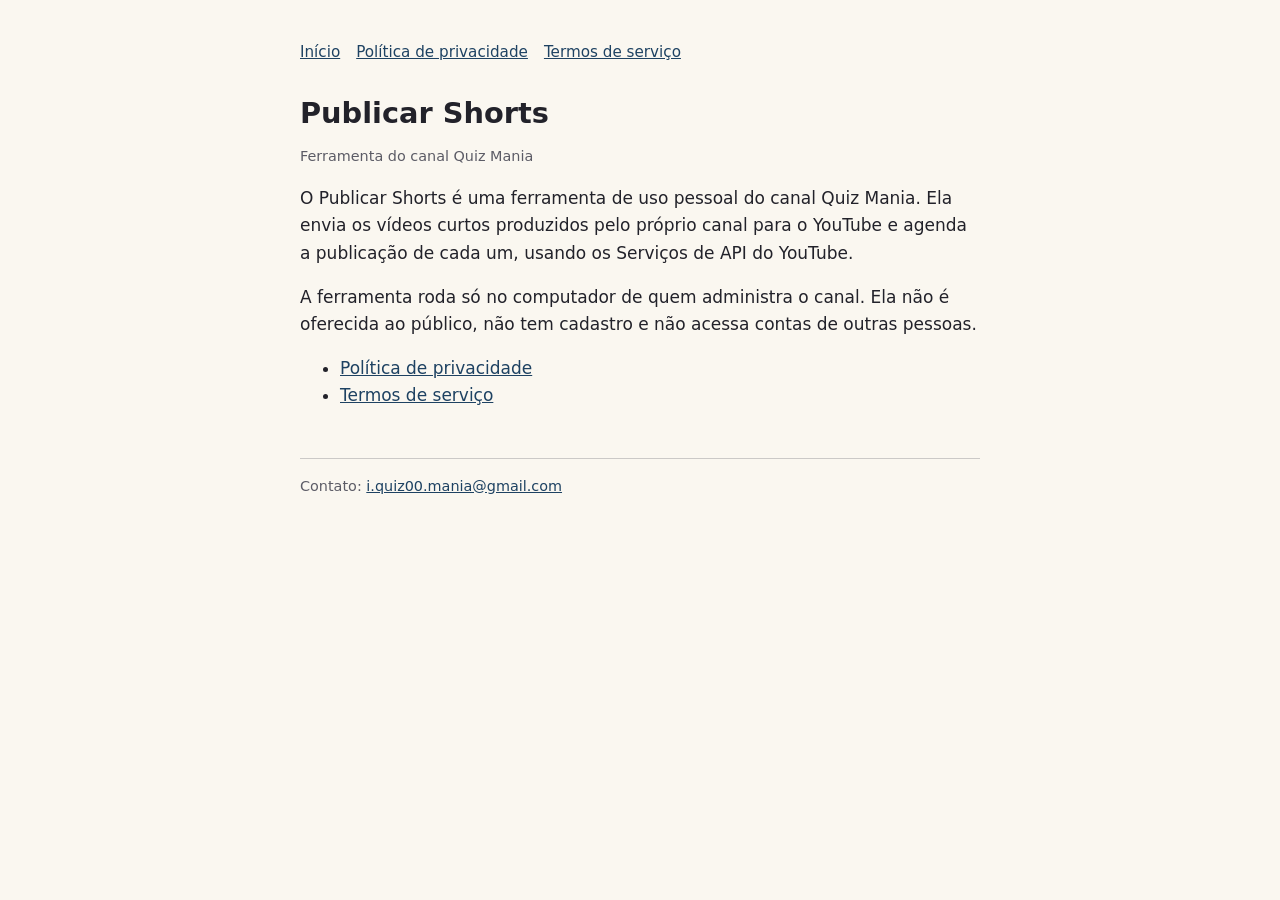
==== index.html @ 8ef25ed1 "feat: add home, privacy and terms pages for the Publicar Shorts OAuth app Google requires public lin" ====
<!doctype html>
<html lang="pt-BR">
<head>
<meta charset="utf-8">
<meta name="viewport" content="width=device-width, initial-scale=1">
<title>Publicar Shorts</title>
<link rel="stylesheet" href="estilo.css">
</head>
<body>
<main>
<nav><a href="./">Início</a><a href="privacidade.html">Política de privacidade</a><a href="termos.html">Termos de serviço</a></nav>
<h1>Publicar Shorts</h1>
<p class="meta">Ferramenta do canal Quiz Mania</p>
<p>O Publicar Shorts é uma ferramenta de uso pessoal do canal Quiz Mania. Ela envia os vídeos curtos produzidos pelo próprio canal para o YouTube e agenda a publicação de cada um, usando os Serviços de API do YouTube.</p>
<p>A ferramenta roda só no computador de quem administra o canal. Ela não é oferecida ao público, não tem cadastro e não acessa contas de outras pessoas.</p>
<ul>
  <li><a href="privacidade.html">Política de privacidade</a></li>
  <li><a href="termos.html">Termos de serviço</a></li>
</ul>
<footer>Contato: <a href="mailto:i.quiz00.mania@gmail.com">i.quiz00.mania@gmail.com</a></footer>
</main>
</body>
</html>
---- estilo.css ----
:root { --fundo: #faf7f0; --texto: #22222a; --suave: #5c5c66; --link: #1e4262; }
@media (prefers-color-scheme: dark) { :root { --fundo: #17181d; --texto: #ececf0; --suave: #a6a6b0; --link: #8fc0e4; } }
body { margin: 0; background: var(--fundo); color: var(--texto); font: 17px/1.6 system-ui, sans-serif; }
main { max-width: 680px; margin: 0 auto; padding: 40px 16px 64px; }
h1 { font-size: 1.8rem; line-height: 1.2; margin: 0 0 8px; }
h2 { font-size: 1.15rem; margin: 32px 0 8px; }
p, li { color: var(--texto); }
.meta, footer { color: var(--suave); font-size: .9rem; }
a { color: var(--link); }
nav { display: flex; gap: 16px; flex-wrap: wrap; margin-bottom: 32px; font-size: .95rem; }
footer { margin-top: 48px; border-top: 1px solid color-mix(in srgb, var(--suave) 30%, transparent); padding-top: 16px; }
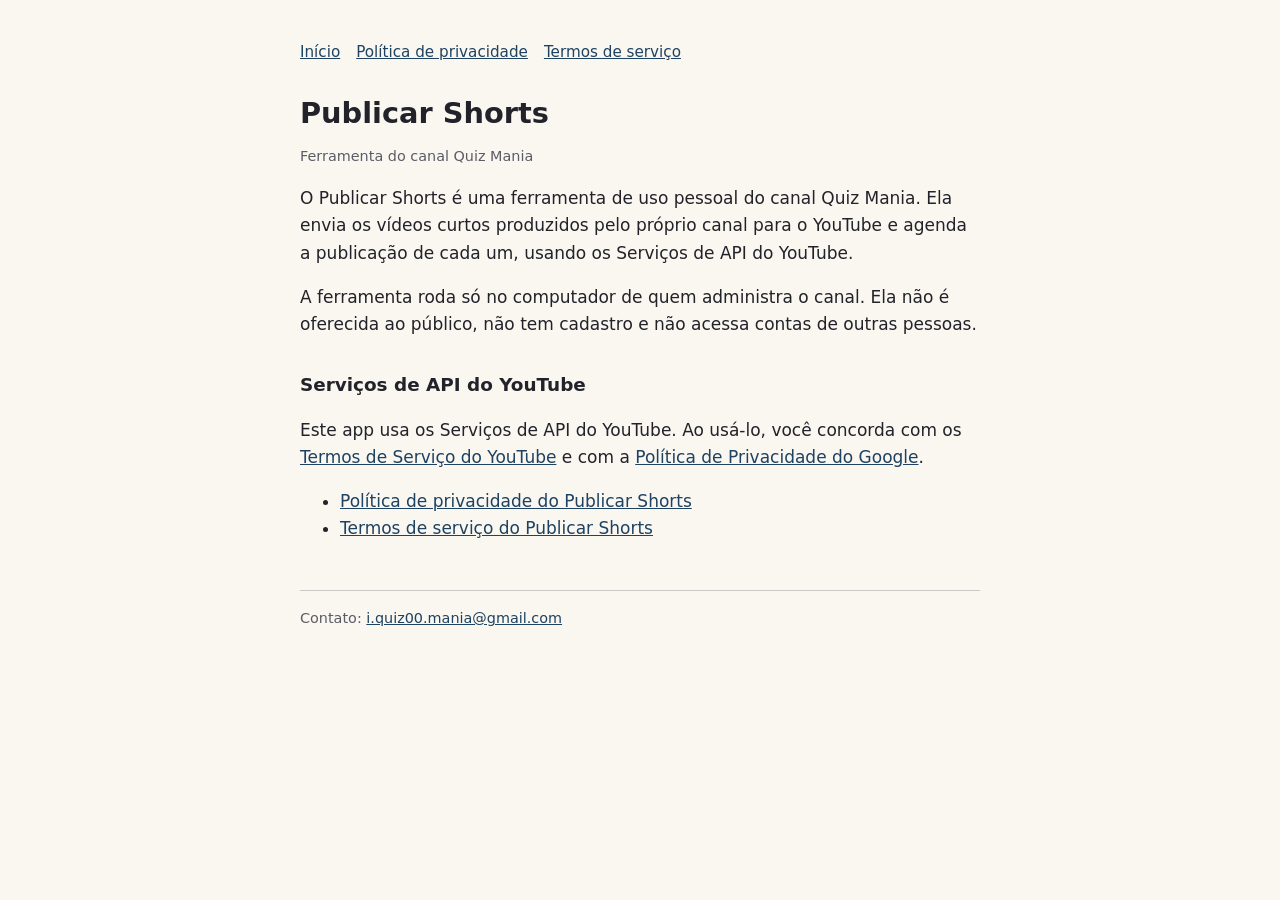
==== commit e7634220: "feat: show the YouTube API Services notice on the home page The API audit asks for the privacy polic" ====
--- a/index.html
+++ b/index.html
@@ -13,9 +13,11 @@
 <p class="meta">Ferramenta do canal Quiz Mania</p>
 <p>O Publicar Shorts é uma ferramenta de uso pessoal do canal Quiz Mania. Ela envia os vídeos curtos produzidos pelo próprio canal para o YouTube e agenda a publicação de cada um, usando os Serviços de API do YouTube.</p>
 <p>A ferramenta roda só no computador de quem administra o canal. Ela não é oferecida ao público, não tem cadastro e não acessa contas de outras pessoas.</p>
+<h2>Serviços de API do YouTube</h2>
+<p>Este app usa os Serviços de API do YouTube. Ao usá-lo, você concorda com os <a href="https://www.youtube.com/t/terms">Termos de Serviço do YouTube</a> e com a <a href="https://policies.google.com/privacy">Política de Privacidade do Google</a>.</p>
 <ul>
-  <li><a href="privacidade.html">Política de privacidade</a></li>
-  <li><a href="termos.html">Termos de serviço</a></li>
+  <li><a href="privacidade.html">Política de privacidade do Publicar Shorts</a></li>
+  <li><a href="termos.html">Termos de serviço do Publicar Shorts</a></li>
 </ul>
 <footer>Contato: <a href="mailto:i.quiz00.mania@gmail.com">i.quiz00.mania@gmail.com</a></footer>
 </main>
